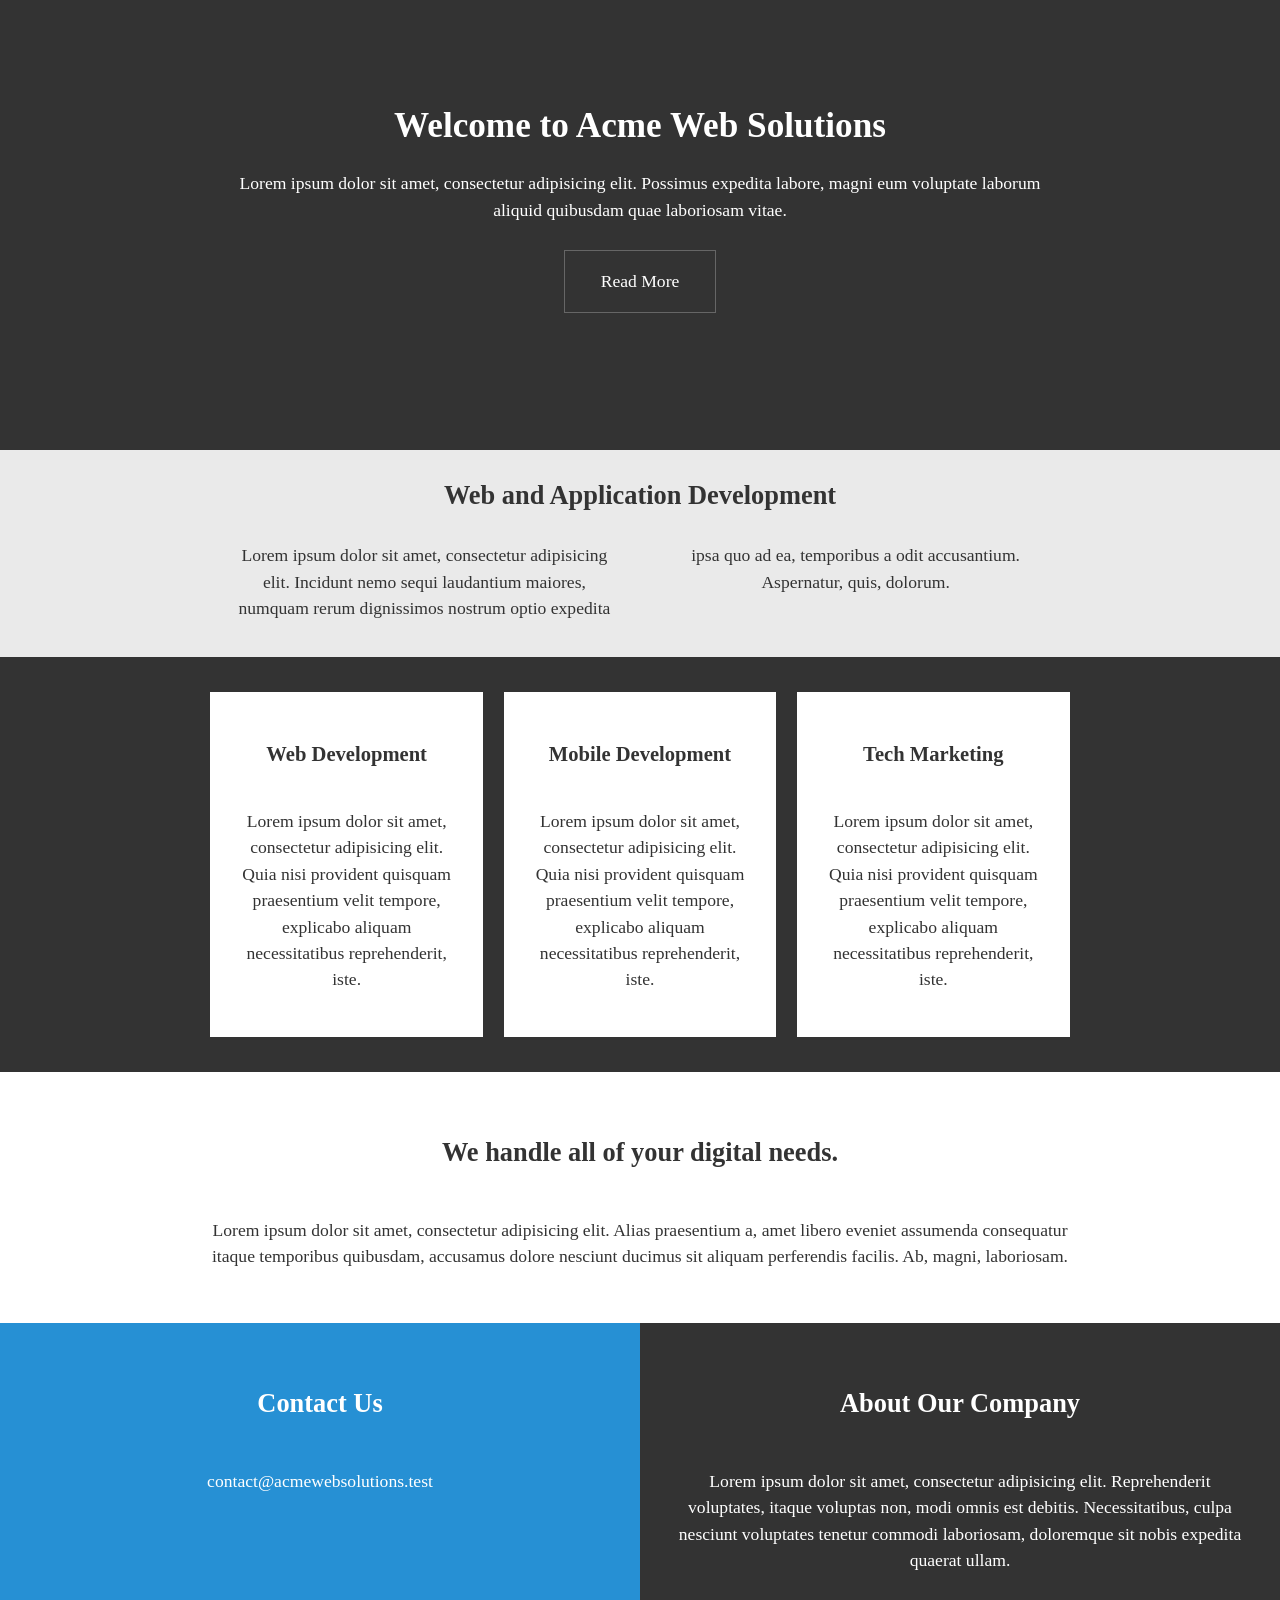
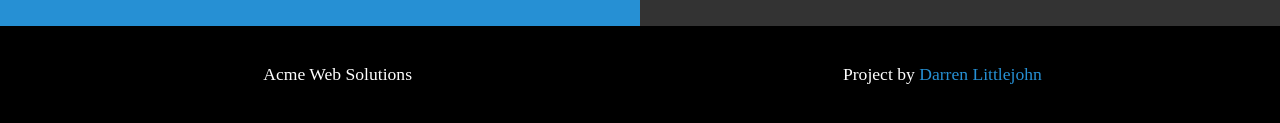
==== index.html @ 100f4432 "First push" ====
<!DOCTYPE html>
<html lang="en">
<head>
	<meta charset="UTF-8">
	<meta name="viewport" content="width=device-width, initial-scale=1.0">
	<meta http-equiv="X-UA-Compatible" content="ie=edge">
	<title>Document</title>
	<link rel="stylesheet" href="style.css">
	</head>
<body>
	<header id="showcase" class = "grid">
		<div class ="bg-image"></div>
		<div class = "content-wrap">
		<h1>Welcome to Acme Web Solutions</h1>
		<p>
		Lorem ipsum dolor sit amet, consectetur adipisicing elit. Possimus expedita labore, magni eum voluptate laborum aliquid quibusdam quae laboriosam vitae.</p>

		<a href="#section-b" class="btn">Read More</a>
		</div>
	</header>

	<main id="main">
		<!-- Section A -->
		<section id="section-a" class="grid">
			<div class="content-wrap">
				<h2 class="content-title">Web and Application Development</h2>
				<div class="content-text">
					<p>
						Lorem ipsum dolor sit amet, consectetur adipisicing elit. Incidunt nemo sequi laudantium maiores, numquam rerum dignissimos nostrum optio expedita ipsa quo ad ea, temporibus a odit accusantium. Aspernatur, quis, dolorum.
					</p>
				</div>
			</div>
		</section>
		<section id="section-b" class="grid">
			<ul>
				<li>
					<div class="card">
						<img src="https://static.pexels.com/photos/574077/pexels-photo-574077.jpeg" alt="">
						<div class="card-content">
							<h3 class="card-title">Web Development</h3>
							<p>
									Lorem ipsum dolor sit amet, consectetur adipisicing elit. Quia nisi provident quisquam praesentium velit tempore, explicabo aliquam necessitatibus reprehenderit, iste.
							</p>
						</div>
					</div>
				</li>
				<li>
					<div class="card">
						<img src="https://static.pexels.com/photos/261628/pexels-photo-261628.jpeg" alt="">
						<div class="card-content">
							<h3 class="card-title">Mobile Development</h3>
							<p>
									Lorem ipsum dolor sit amet, consectetur adipisicing elit. Quia nisi provident quisquam praesentium velit tempore, explicabo aliquam necessitatibus reprehenderit, iste.
							</p>
						</div>
					</div>
				</li>
				<li>
					<div class="card">
						<img src="https://static.pexels.com/photos/7374/startup-photos.jpg" alt="">
						<div class="card-content">
							<h3 class="card-title">Tech Marketing</h3>
							<p>
									Lorem ipsum dolor sit amet, consectetur adipisicing elit. Quia nisi provident quisquam praesentium velit tempore, explicabo aliquam necessitatibus reprehenderit, iste.
							</p>
						</div>
					</div>
				</li>
			</ul>
		</section>
		<!-- Section 3 -->
		<section id="section-c" class="grid">
			<div class="content-wrap">
				<h2 class="content-title">We handle all of your digital needs.</h2>
				<p>
					Lorem ipsum dolor sit amet, consectetur adipisicing elit. Alias praesentium a, amet libero eveniet assumenda consequatur itaque temporibus quibusdam, accusamus dolore nesciunt ducimus sit aliquam perferendis facilis. Ab, magni, laboriosam.
				</p>
			</div>
		</section>

		<!-- Section D -->
		<section id="section-d" class="grid">
			<div class="box">
				<h2 class="content-title">Contact Us </h2>
				<p>
					<a href = "mailto: contact@acmewebsolutions.test">contact@acmewebsolutions.test</a>
				</p>
			</div>
			<div class="box">
				<h2 class="content-title">About Our Company </h2>
				<p>
					Lorem ipsum dolor sit amet, consectetur adipisicing elit. Reprehenderit voluptates, itaque voluptas non, modi omnis est debitis. Necessitatibus, culpa nesciunt voluptates tenetur commodi laboriosam, doloremque sit nobis expedita quaerat ullam.
				</p>
			</div>
		</section>
	</main>
		<footer id="main-footer" class="grid">
				<div>Acme Web Solutions</div>
				<div>Project by <a href = "http://darrenlittlejohn.com" target = "_blank">Darren Littlejohn</a></div></footer>
</body>
</html>
---- style.css ----
/*Core Styles*/

body {
	 margin: 0;
	 font: arial;
	 background: #333333;
	 color: white;
	 font-size: 1.1em;
	 line-height: 1.5;
	 text-align: center;
}

img {
	display: block;
	width: 100%;
	height: auto;
}

h1, h2, h3 {
	margin: 0;
	padding: 1em 0;
}

p {
	margin: 0;
	padding: 1em 0;
}

.btn {
	display: inline-block;
	background: #333;
	color: #fff;
	text-decoration: none;
	padding: 1em 2em;
	border: 1px solid #666;
	margin: .5em 0;
}

.btn:hover {
	background: #eaeaea;
	color #333;
}

/*Header Showcase*/

#showcase {
	min-height: 450px;
	color: #fff;
	text-align: center;
}

#showcase .bg-image {
	position: absolute;
	background: #333 url('https://static.pexels.com/photos/247791/pexels-photo-247791.png');
	background-position: center;
	background-repeat: no-repeat;
	background-size: cover;
	width: 100%;
	height: 450px;
	z-index: -1;
	opacity: .4;
}

#showcase h1 {
	padding-top: 100px;
	padding-bottom: 0;
}

#showcase .content-wrap,
#section-a .content-wrap {
	padding: 0 1.5em;
}

/*Section A*/

#section-a {
	background: #eaeaea;
	color: #333;
	padding-bottom: 2em;
}

/*Section B*/

#section-b {
	padding: 2em 1em 1em;
}

#section-b ul {
	list-style: none;
	padding: 0;
	margin: 0;
}

#section-b li {
	background: #fff;
	color: #333;
	margin-bottom: 1em;
}

.card-content {
	padding: 1.5em;
}

/*Section C*/

#section-c {
	background: #fff;
	color: #333;
	padding: 2em;
}

/*Section D*/

#section-d .box {
	padding: 2em;
	color: #fff;
}

#section-d .box:first-child {
	background: #2690d4;
}

#section-d a {
	color: #fff;
	text-decoration: none;
}


/*Footer*/

#main-footer {
	padding: 2em;
	background: #000;
	color: #fff;
	text-align: center;
}

#main-footer a {
	color: #2690d4;
	text-decoration: none;
}

/*Media Queries*/

@media(min-width: 700px) {
	.grid {
		display: grid;
		grid-template-columns: 1fr repeat(2, minmax(auto, 25em)) 1fr;
	}

	#section-a .content-text {
		columns: 2;
		column-gap: 2em;
	}

	#section-a .content-wrap p {
		padding-top: 0;
	}

	.content-wrap, #section-b ul {
		grid-column: 2/4;
	}

	.box, #main-footer div {
		grid-column: span 2;
	}

	#section-b ul {
		display: flex;
		justify-content: space-around;
	}

	#section-b li {
	  width: 31%;
	}
}
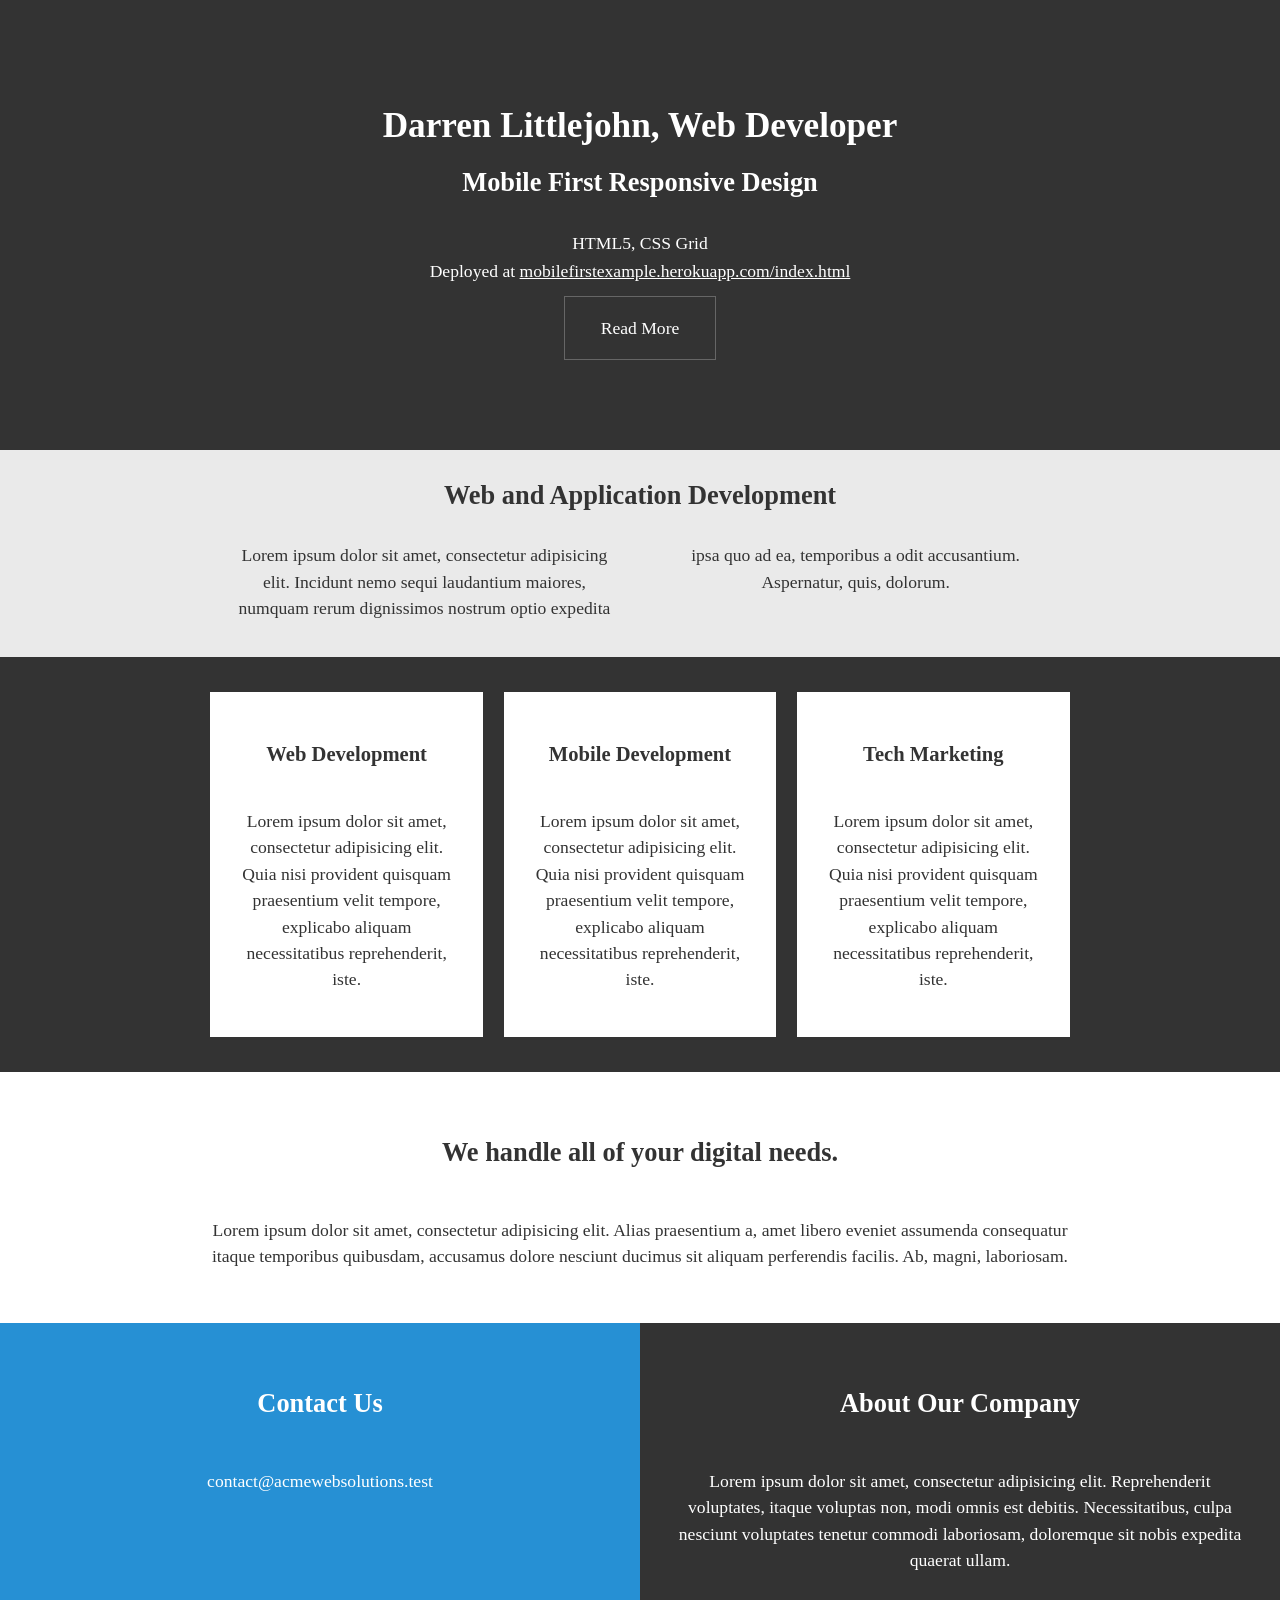
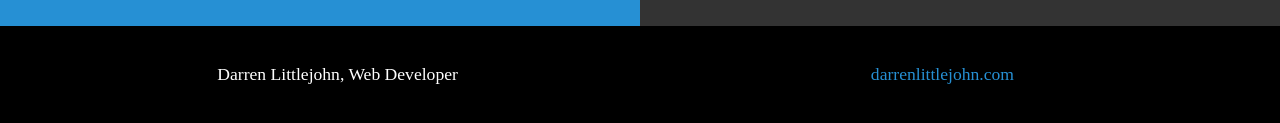
==== commit cedef259: "customizations" ====
--- a/index.html
+++ b/index.html
@@ -11,9 +11,13 @@
 	<header id="showcase" class = "grid">
 		<div class ="bg-image"></div>
 		<div class = "content-wrap">
-		<h1>Welcome to Acme Web Solutions</h1>
-		<p>
-		Lorem ipsum dolor sit amet, consectetur adipisicing elit. Possimus expedita labore, magni eum voluptate laborum aliquid quibusdam quae laboriosam vitae.</p>
+		<h1>Darren Littlejohn, Web Developer</h1>
+		<h2>Mobile First Responsive Design</h2>
+			<p>HTML5, CSS Grid</p>
+
+			<p>Deployed at <a href = "https://mobilefirstexample.herokuapp.com/index.html" target="_blank">mobilefirstexample.herokuapp.com/index.html</a>
+			</p>
+</p>
 
 		<a href="#section-b" class="btn">Read More</a>
 		</div>
@@ -95,7 +99,7 @@
 		</section>
 	</main>
 		<footer id="main-footer" class="grid">
-				<div>Acme Web Solutions</div>
-				<div>Project by <a href = "http://darrenlittlejohn.com" target = "_blank">Darren Littlejohn</a></div></footer>
+				<div>Darren Littlejohn, Web Developer</div>
+				<div><a href = "http://darrenlittlejohn.com" target = "_blank">darrenlittlejohn.com</a></div></footer>
 </body>
 </html>
--- a/style.css
+++ b/style.css
@@ -66,11 +66,23 @@
 	padding-bottom: 0;
 }
 
+#showcase h2 {
+	padding-top: 10px;
+	padding-bottom: 10;
+}
 #showcase .content-wrap,
 #section-a .content-wrap {
 	padding: 0 1.5em;
 }
 
+#showcase p {
+	padding-bottom: 1px;
+	padding-top: 1px;''
+
+}
+#showcase a {
+	color: #fff;
+}
 /*Section A*/
 
 #section-a {
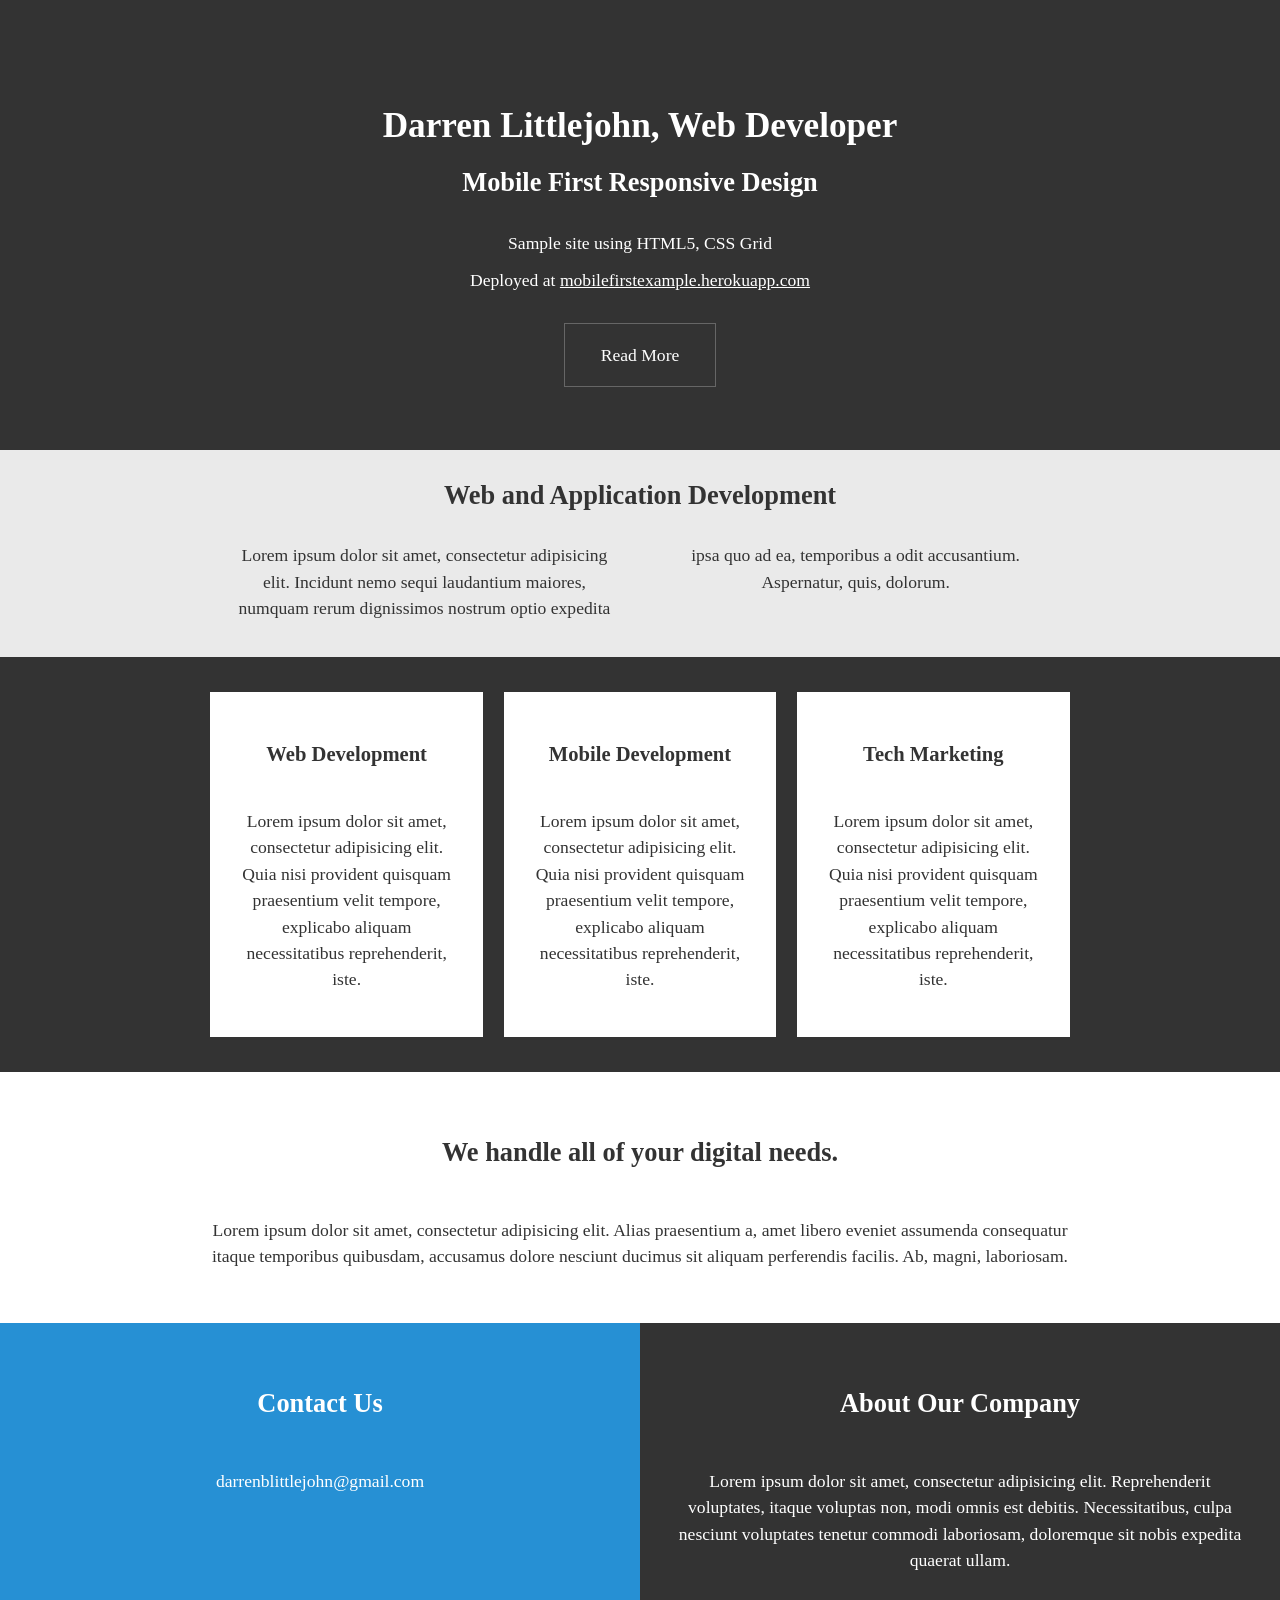
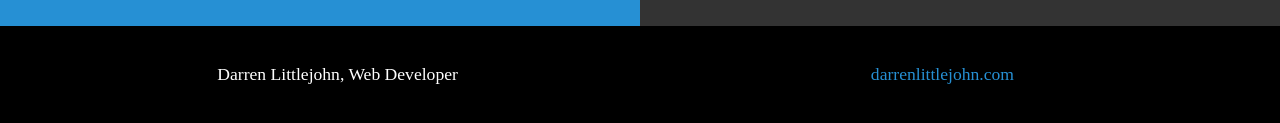
==== commit 53026ea5: "customizations 3" ====
--- a/index.html
+++ b/index.html
@@ -4,7 +4,7 @@
 	<meta charset="UTF-8">
 	<meta name="viewport" content="width=device-width, initial-scale=1.0">
 	<meta http-equiv="X-UA-Compatible" content="ie=edge">
-	<title>Document</title>
+	<title>Darren Littlejohn, Web Developer</title>
 	<link rel="stylesheet" href="style.css">
 	</head>
 <body>
@@ -13,9 +13,8 @@
 		<div class = "content-wrap">
 		<h1>Darren Littlejohn, Web Developer</h1>
 		<h2>Mobile First Responsive Design</h2>
-			<p>HTML5, CSS Grid</p>
-
-			<p>Deployed at <a href = "https://mobilefirstexample.herokuapp.com/index.html" target="_blank">mobilefirstexample.herokuapp.com/index.html</a>
+		<p>Sample site using HTML5, CSS Grid</p>
+		<p>Deployed at <a href = "https://mobilefirstexample.herokuapp.com/index.html" target="_blank">mobilefirstexample.herokuapp.com</a>
 			</p>
 </p>
 
@@ -87,7 +86,7 @@
 			<div class="box">
 				<h2 class="content-title">Contact Us </h2>
 				<p>
-					<a href = "mailto: contact@acmewebsolutions.test">contact@acmewebsolutions.test</a>
+					<a href = "mailto: darrenblittlejohn@gmail.com">darrenblittlejohn@gmail.com</a>
 				</p>
 			</div>
 			<div class="box">
--- a/style.css
+++ b/style.css
@@ -76,7 +76,7 @@
 }
 
 #showcase p {
-	padding-bottom: 1px;
+	padding-bottom: 10px;
 	padding-top: 1px;''
 
 }
